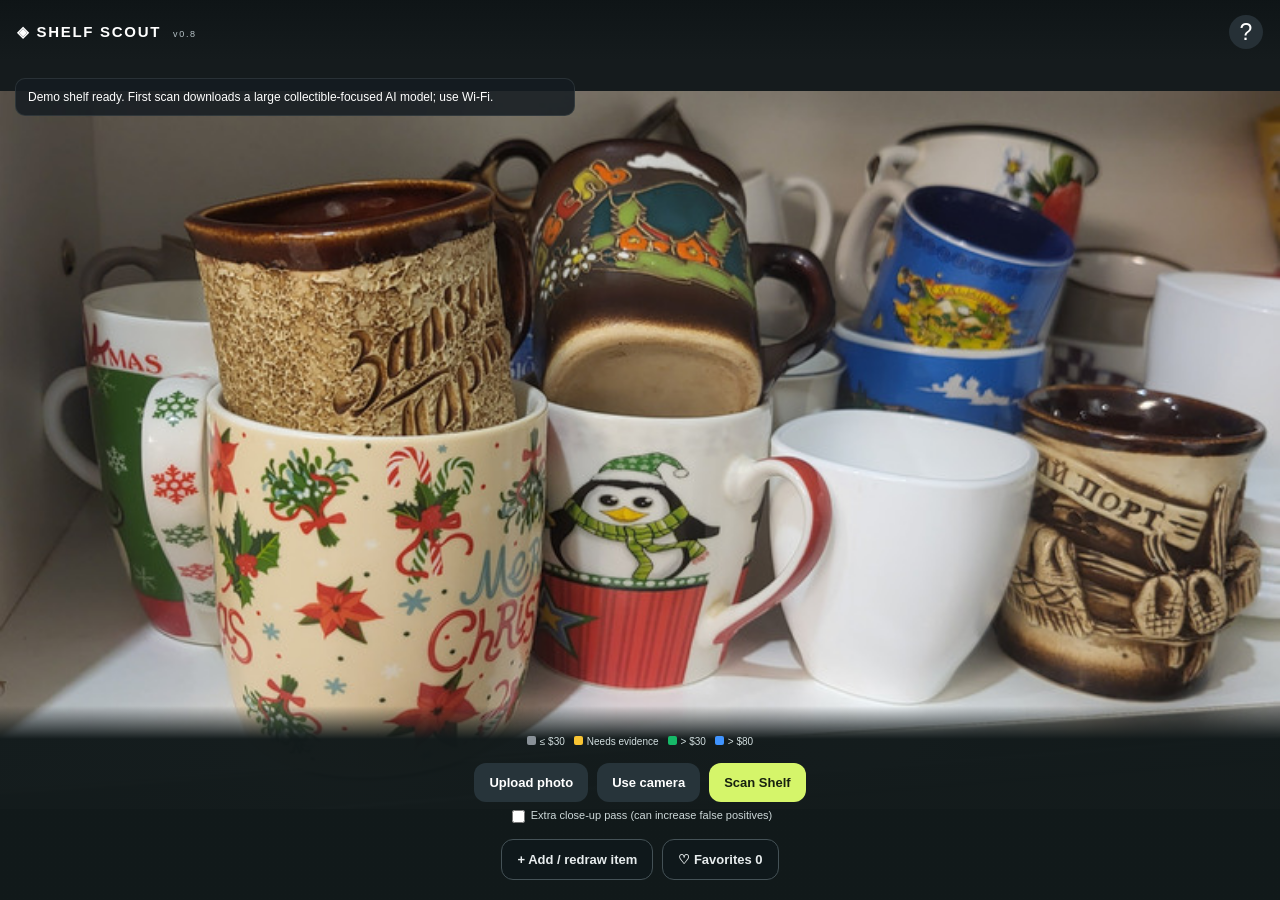
==== index.html @ 5123e1d5 "Add files via upload What I've changed I rebuilt this version from v0.6, our last reliably improved" ====
<!doctype html><html lang="en"><head><meta charset="UTF-8"><meta name="viewport" content="width=device-width,initial-scale=1,viewport-fit=cover"><meta name="theme-color" content="#101519"><title>Shelf Scout • Prototype</title><link rel="stylesheet" href="styles.css?v=08"></head><body><main id="app"><section class="viewer" id="viewer"><video id="camera" playsinline autoplay muted hidden></video><img id="shelfImage" alt="Shelf being scanned" src="demo-shelf.png"><div id="boxes" aria-label="Detected items"></div><div class="topbar"><div class="brand">◈ SHELF SCOUT <span>v0.8</span></div><button id="help" class="icon-btn" title="About">?</button></div><div class="status" id="status">Demo shelf ready. First scan downloads a large collectible-focused AI model; use Wi-Fi.</div><div class="bottom"><div class="legend"><span><i class="dot gray"></i>≤ $30</span><span><i class="dot yellow"></i>Needs evidence</span><span><i class="dot green"></i>&gt; $30</span><span><i class="dot blue"></i>&gt; $80</span></div><div class="controls"><label class="secondary button" for="upload">Upload photo<input id="upload" type="file" accept="image/*" hidden></label><button id="cameraBtn" class="secondary">Use camera</button><button id="scanBtn" class="primary">Scan Shelf</button></div><div class="scan-setting"><label><input type="checkbox" id="detailScan"> Extra close-up pass (can increase false positives)</label></div><div class="controls"><button id="addBtn" class="ghost">+ Add / redraw item</button><button id="favoritesBtn" class="ghost">♡ Favorites <span id="favoriteCount">0</span></button></div></div></section><aside id="detail" class="detail" hidden><div class="detail-top"><strong>Item research</strong><button id="closeDetail" class="icon-btn" aria-label="Close">×</button></div><div id="detailContent"></div></aside><dialog id="about"><h2>Prototype limitations</h2><p>Detection uses OWL-ViT with conservative acceptance thresholds and overlapping-box filtering. It may miss genuine items and cannot reliably distinguish flat illustrations from physical objects. It will still miss or misidentify vintage objects; correct outlines manually.</p><p><strong>No resale-pricing source is connected yet.</strong> Yellow means no verified sold-price evidence. No green or blue valuations are invented.</p><p>Use the photo upload or camera, scan, tap an outline, and save items as favorites. “Add / redraw item” lets you draw a box over something the model missed.</p><button id="closeAbout" class="primary">Got it</button></dialog></main><script src="app.js?v=08"></script></body></html>
---- styles.css ----
:root{font-family:Inter,-apple-system,BlinkMacSystemFont,"Segoe UI",sans-serif;color:#fff;background:#101519}*{box-sizing:border-box}body{margin:0}button,.button{font:inherit;cursor:pointer}button{border:0;color:inherit}.viewer{height:100dvh;min-height:480px;position:relative;background:#151b1d;overflow:hidden}#shelfImage,#camera{position:absolute;inset:0;width:100%;height:100%;object-fit:contain}#boxes{position:absolute;inset:0;pointer-events:none}.item-box{position:absolute;background:rgba(245,188,28,.07);border:3px solid #f8c433;box-shadow:0 0 0 1px #17171780,inset 0 0 12px #f8c43312;border-radius:8px;pointer-events:auto;text-align:left;cursor:pointer;min-width:10px;min-height:10px}.item-box:focus{outline:3px solid white}.item-box span{position:absolute;top:-30px;left:-3px;background:#f8c433;color:#1a1a1a;padding:4px 7px;border-radius:5px 5px 5px 0;font-weight:750;font-size:11px;white-space:nowrap;max-width:160px;overflow:hidden;text-overflow:ellipsis}.topbar{position:absolute;left:0;right:0;top:0;padding:calc(env(safe-area-inset-top) + 15px) 17px 12px;display:flex;align-items:center;justify-content:space-between;background:linear-gradient(#0d1315cc,transparent)}.brand{font-size:15px;font-weight:850;letter-spacing:1.7px}.brand span{font-weight:500;font-size:9px;color:#b7c3c8;margin-left:6px}.icon-btn{background:#263036;border-radius:50%;width:34px;height:34px;font-size:23px;display:grid;place-items:center}.status{position:absolute;top:78px;left:15px;right:15px;max-width:560px;background:#151c22d9;border:1px solid #5b69684d;padding:9px 12px;border-radius:10px;font-size:12px;line-height:1.5}.bottom{position:absolute;bottom:0;left:0;right:0;background:linear-gradient(transparent,#11191afa 17%);padding:30px 12px calc(env(safe-area-inset-bottom) + 13px)}.legend{display:flex;justify-content:center;gap:9px;flex-wrap:wrap;font-size:10px;color:#d2dedf;margin-bottom:16px}.legend span{white-space:nowrap}.dot{width:9px;height:9px;display:inline-block;border-radius:2px;margin-right:4px}.gray{background:#899198}.yellow{background:#f8c433}.green{background:#16b968}.blue{background:#4094ff}.controls{display:flex;gap:9px;justify-content:center;margin-top:8px}.controls button,.button{border-radius:12px;padding:12px 15px;font-weight:750;font-size:13px;text-align:center}.primary{background:#d5f56a;color:#17210f;border-radius:12px;padding:12px 17px;font-weight:800}.secondary{background:#27343a;color:white}.ghost{background:#10191bdc;color:#e7eced;border:1px solid #445156}.detail{position:fixed;z-index:20;bottom:0;left:0;right:0;max-height:86dvh;overflow:auto;color:#eaf1f2;background:#1c252a;border-radius:23px 23px 0 0;padding:22px 20px calc(20px + env(safe-area-inset-bottom));box-shadow:0 -8px 50px #0009}.detail-top{display:flex;justify-content:space-between;align-items:center}.detail h2{font-size:21px;margin:16px 0 8px}.detail p,.detail li{font-size:13px;line-height:1.55;color:#cad5d6}.detail input{background:#131a1d;color:white;border:1px solid #627071;padding:10px;border-radius:9px;width:100%}.detail label{font-size:12px;display:block;margin-top:15px;margin-bottom:5px}.detail .actions{display:flex;gap:10px;margin-top:20px;flex-wrap:wrap}.pill{display:inline-block;border-radius:30px;background:#6b571a;color:#fce09b;font-size:11px;padding:6px 9px}dialog{border:1px solid #526168;background:#202a30;color:white;border-radius:20px;max-width:440px;width:90%;padding:24px}dialog::backdrop{background:#000b}dialog p{line-height:1.6;font-size:14px;color:#d6e0e1}@media(min-width:800px){.detail{left:auto;right:15px;bottom:15px;width:385px;max-height:90vh;border-radius:20px}.bottom{padding-bottom:20px}.controls{max-width:550px;margin-left:auto;margin-right:auto}}.draw-mode{cursor:crosshair;touch-action:none}.drawing{border:2px dashed white;background:#ffffff21;position:absolute;pointer-events:none}

.scan-setting{text-align:center;font-size:11px;color:#cdd8d9;padding:5px 0}.scan-setting input{accent-color:#d5f56a;vertical-align:middle}.item-box{touch-action:manipulation}#boxes.draw-mode .item-box{pointer-events:none}

/* v0.3: keep all overlay outlines inside the visible photo, not the page */
.image-box-layer .item-box{pointer-events:auto}
#boxes.draw-mode .image-box-layer .item-box{pointer-events:none}

/* v0.5 individual-object research card */
.item-crop{display:block;max-height:185px;max-width:100%;width:auto;margin:12px auto;border:1px solid #53636a;border-radius:12px;object-fit:contain;background:#0f161a}
.identity-result{border:1px solid #53636a;background:#172126;padding:11px;border-radius:10px;font-size:13px;line-height:1.6;color:#e4ebed;margin-top:10px}
.identity-result p{margin:0 0 8px}.identity-result small{color:#adbdc2}

/* v0.6 compact numeric markers and selection */
#boxes{z-index:1}
.image-box-layer .item-box{border-width:2px;background:rgba(248,196,51,.045);transition:opacity .12s,border-color .12s,background .12s}
.image-box-layer .item-box.is-selected{border-width:4px;border-color:#ffe177;background:rgba(255,225,119,.13);z-index:5;box-shadow:0 0 0 2px #101519,0 0 14px #ffe177a6}
.image-box-layer .item-box.is-dimmed{opacity:.30}
.marker-layer{position:absolute;inset:0;pointer-events:none}
.item-marker{position:absolute;pointer-events:auto;min-width:25px;height:25px;padding:0 5px;display:grid;place-items:center;background:#f8c433;color:#141819;font-size:12px;font-weight:850;border-radius:7px;line-height:1;box-shadow:0 2px 8px #000b;z-index:3;touch-action:manipulation}
.item-marker.is-selected{background:#ffe177;outline:2px solid #fff;z-index:9;transform:scale(1.1)}
.item-marker.is-dimmed{opacity:.42}
.item-marker:focus-visible{outline:3px solid #fff}
#boxes.draw-mode .marker-layer{pointer-events:none}
#boxes.draw-mode .marker-layer .item-marker{pointer-events:none}
/* Keep info and controls visually above number markers in the letterbox. */
.topbar,.status,.bottom{z-index:3}
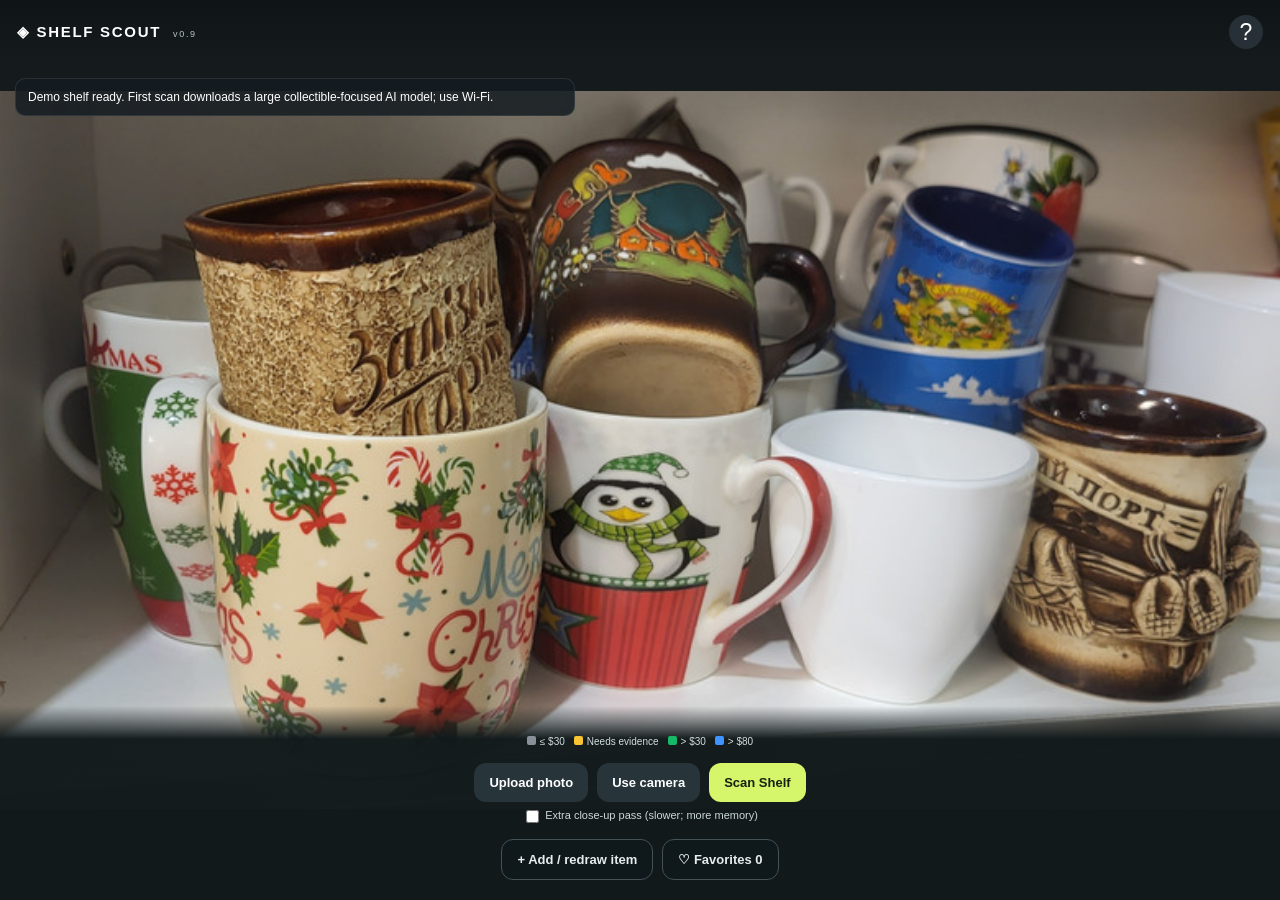
==== commit 79091bf9: "Add files via upload What's changed - Second AI validation pass: The existing OWL-ViT model examine" ====
--- a/index.html
+++ b/index.html
@@ -1 +1 @@
-<!doctype html><html lang="en"><head><meta charset="UTF-8"><meta name="viewport" content="width=device-width,initial-scale=1,viewport-fit=cover"><meta name="theme-color" content="#101519"><title>Shelf Scout • Prototype</title><link rel="stylesheet" href="styles.css?v=08"></head><body><main id="app"><section class="viewer" id="viewer"><video id="camera" playsinline autoplay muted hidden></video><img id="shelfImage" alt="Shelf being scanned" src="demo-shelf.png"><div id="boxes" aria-label="Detected items"></div><div class="topbar"><div class="brand">◈ SHELF SCOUT <span>v0.8</span></div><button id="help" class="icon-btn" title="About">?</button></div><div class="status" id="status">Demo shelf ready. First scan downloads a large collectible-focused AI model; use Wi-Fi.</div><div class="bottom"><div class="legend"><span><i class="dot gray"></i>≤ $30</span><span><i class="dot yellow"></i>Needs evidence</span><span><i class="dot green"></i>&gt; $30</span><span><i class="dot blue"></i>&gt; $80</span></div><div class="controls"><label class="secondary button" for="upload">Upload photo<input id="upload" type="file" accept="image/*" hidden></label><button id="cameraBtn" class="secondary">Use camera</button><button id="scanBtn" class="primary">Scan Shelf</button></div><div class="scan-setting"><label><input type="checkbox" id="detailScan"> Extra close-up pass (can increase false positives)</label></div><div class="controls"><button id="addBtn" class="ghost">+ Add / redraw item</button><button id="favoritesBtn" class="ghost">♡ Favorites <span id="favoriteCount">0</span></button></div></div></section><aside id="detail" class="detail" hidden><div class="detail-top"><strong>Item research</strong><button id="closeDetail" class="icon-btn" aria-label="Close">×</button></div><div id="detailContent"></div></aside><dialog id="about"><h2>Prototype limitations</h2><p>Detection uses OWL-ViT with conservative acceptance thresholds and overlapping-box filtering. It may miss genuine items and cannot reliably distinguish flat illustrations from physical objects. It will still miss or misidentify vintage objects; correct outlines manually.</p><p><strong>No resale-pricing source is connected yet.</strong> Yellow means no verified sold-price evidence. No green or blue valuations are invented.</p><p>Use the photo upload or camera, scan, tap an outline, and save items as favorites. “Add / redraw item” lets you draw a box over something the model missed.</p><button id="closeAbout" class="primary">Got it</button></dialog></main><script src="app.js?v=08"></script></body></html>
+<!doctype html><html lang="en"><head><meta charset="UTF-8"><meta name="viewport" content="width=device-width,initial-scale=1,viewport-fit=cover"><meta name="theme-color" content="#101519"><title>Shelf Scout • Prototype</title><link rel="stylesheet" href="styles.css?v=09"></head><body><main id="app"><section class="viewer" id="viewer"><video id="camera" playsinline autoplay muted hidden></video><img id="shelfImage" alt="Shelf being scanned" src="demo-shelf.png"><div id="boxes" aria-label="Detected items"></div><div class="topbar"><div class="brand">◈ SHELF SCOUT <span>v0.9</span></div><button id="help" class="icon-btn" title="About">?</button></div><div class="status" id="status">Demo shelf ready. First scan downloads a large collectible-focused AI model; use Wi-Fi.</div><div class="bottom"><div class="legend"><span><i class="dot gray"></i>≤ $30</span><span><i class="dot yellow"></i>Needs evidence</span><span><i class="dot green"></i>&gt; $30</span><span><i class="dot blue"></i>&gt; $80</span></div><div class="controls"><label class="secondary button" for="upload">Upload photo<input id="upload" type="file" accept="image/*" hidden></label><button id="cameraBtn" class="secondary">Use camera</button><button id="scanBtn" class="primary">Scan Shelf</button></div><div class="scan-setting"><label><input type="checkbox" id="detailScan"> Extra close-up pass (slower; more memory)</label></div><div class="controls"><button id="addBtn" class="ghost">+ Add / redraw item</button><button id="favoritesBtn" class="ghost">♡ Favorites <span id="favoriteCount">0</span></button></div></div></section><aside id="detail" class="detail" hidden><div class="detail-top"><strong>Item research</strong><button id="closeDetail" class="icon-btn" aria-label="Close">×</button></div><div id="detailContent"></div></aside><dialog id="about"><h2>Prototype limitations</h2><p>Detection and local validation use OWL-ViT in your browser. This second pass looks at only the cropped candidate pixels. It may reject valid items or fail to reject decorations and background. Validation processes up to 12 candidates per scan to protect phone performance.</p><p><strong>No resale-pricing source is connected yet.</strong> Yellow means no verified sold-price evidence. No green or blue valuations are invented.</p><p>Use the photo upload or camera, scan, tap an outline, and save items as favorites. “Add / redraw item” lets you draw a box over something the model missed.</p><button id="closeAbout" class="primary">Got it</button></dialog></main><script src="app.js?v=09"></script></body></html>
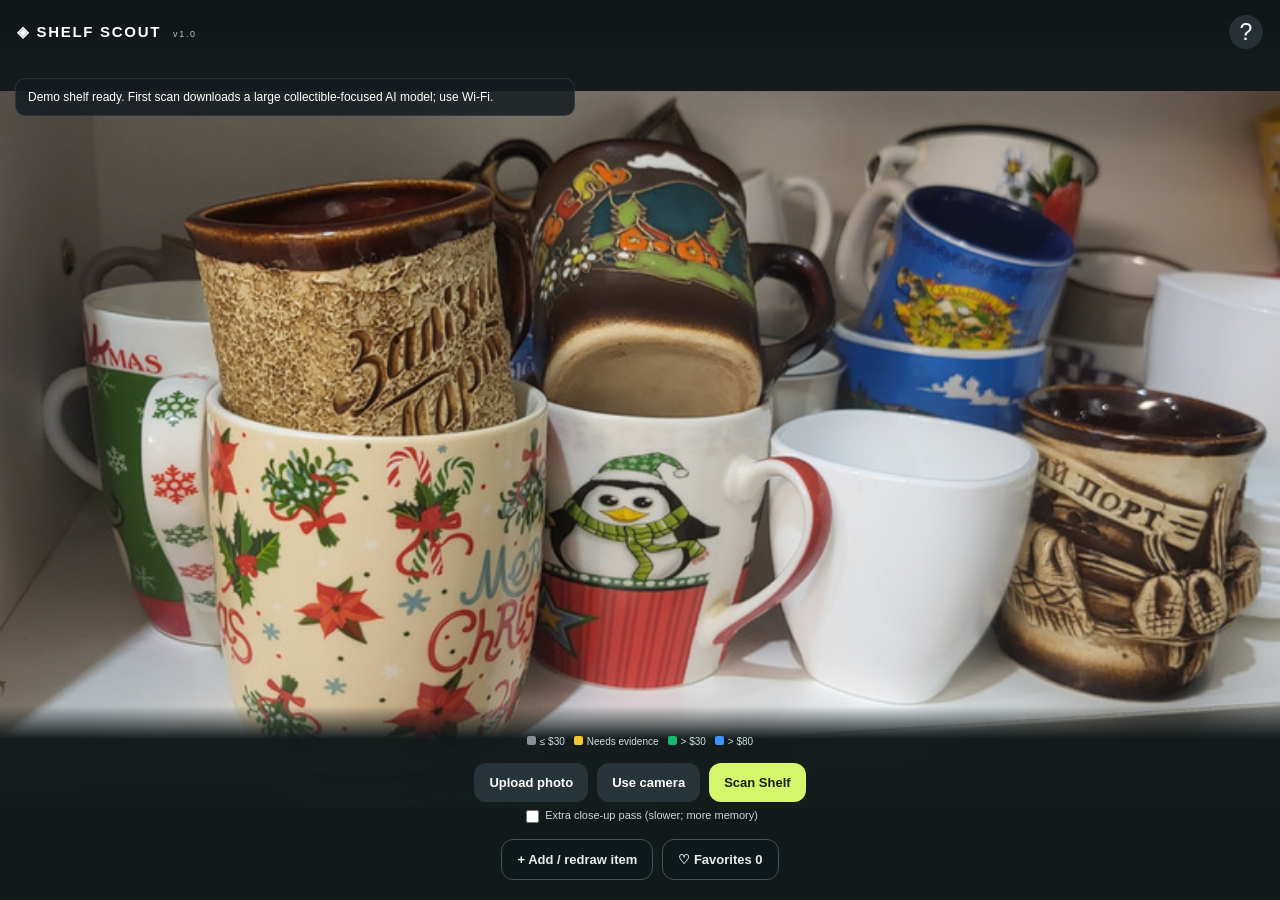
==== commit 211aed4f: "Add files via upload" ====
--- a/index.html
+++ b/index.html
@@ -1 +1 @@
-<!doctype html><html lang="en"><head><meta charset="UTF-8"><meta name="viewport" content="width=device-width,initial-scale=1,viewport-fit=cover"><meta name="theme-color" content="#101519"><title>Shelf Scout • Prototype</title><link rel="stylesheet" href="styles.css?v=09"></head><body><main id="app"><section class="viewer" id="viewer"><video id="camera" playsinline autoplay muted hidden></video><img id="shelfImage" alt="Shelf being scanned" src="demo-shelf.png"><div id="boxes" aria-label="Detected items"></div><div class="topbar"><div class="brand">◈ SHELF SCOUT <span>v0.9</span></div><button id="help" class="icon-btn" title="About">?</button></div><div class="status" id="status">Demo shelf ready. First scan downloads a large collectible-focused AI model; use Wi-Fi.</div><div class="bottom"><div class="legend"><span><i class="dot gray"></i>≤ $30</span><span><i class="dot yellow"></i>Needs evidence</span><span><i class="dot green"></i>&gt; $30</span><span><i class="dot blue"></i>&gt; $80</span></div><div class="controls"><label class="secondary button" for="upload">Upload photo<input id="upload" type="file" accept="image/*" hidden></label><button id="cameraBtn" class="secondary">Use camera</button><button id="scanBtn" class="primary">Scan Shelf</button></div><div class="scan-setting"><label><input type="checkbox" id="detailScan"> Extra close-up pass (slower; more memory)</label></div><div class="controls"><button id="addBtn" class="ghost">+ Add / redraw item</button><button id="favoritesBtn" class="ghost">♡ Favorites <span id="favoriteCount">0</span></button></div></div></section><aside id="detail" class="detail" hidden><div class="detail-top"><strong>Item research</strong><button id="closeDetail" class="icon-btn" aria-label="Close">×</button></div><div id="detailContent"></div></aside><dialog id="about"><h2>Prototype limitations</h2><p>Detection and local validation use OWL-ViT in your browser. This second pass looks at only the cropped candidate pixels. It may reject valid items or fail to reject decorations and background. Validation processes up to 12 candidates per scan to protect phone performance.</p><p><strong>No resale-pricing source is connected yet.</strong> Yellow means no verified sold-price evidence. No green or blue valuations are invented.</p><p>Use the photo upload or camera, scan, tap an outline, and save items as favorites. “Add / redraw item” lets you draw a box over something the model missed.</p><button id="closeAbout" class="primary">Got it</button></dialog></main><script src="app.js?v=09"></script></body></html>
+<!doctype html><html lang="en"><head><meta charset="UTF-8"><meta name="viewport" content="width=device-width,initial-scale=1,viewport-fit=cover"><meta name="theme-color" content="#101519"><title>Shelf Scout • Prototype</title><link rel="stylesheet" href="styles.css?v=100"></head><body><main id="app"><section class="viewer" id="viewer"><video id="camera" playsinline autoplay muted hidden></video><img id="shelfImage" alt="Shelf being scanned" src="demo-shelf.png"><div id="boxes" aria-label="Detected items"></div><div class="topbar"><div class="brand">◈ SHELF SCOUT <span>v1.0</span></div><button id="help" class="icon-btn" title="About">?</button></div><div class="status" id="status">Demo shelf ready. First scan downloads a large collectible-focused AI model; use Wi-Fi.</div><div class="bottom"><div class="legend"><span><i class="dot gray"></i>≤ $30</span><span><i class="dot yellow"></i>Needs evidence</span><span><i class="dot green"></i>&gt; $30</span><span><i class="dot blue"></i>&gt; $80</span></div><div class="controls"><label class="secondary button" for="upload">Upload photo<input id="upload" type="file" accept="image/*" hidden></label><button id="cameraBtn" class="secondary">Use camera</button><button id="scanBtn" class="primary">Scan Shelf</button></div><div class="scan-setting"><label><input type="checkbox" id="detailScan"> Extra close-up pass (slower; more memory)</label></div><div class="controls"><button id="addBtn" class="ghost">+ Add / redraw item</button><button id="favoritesBtn" class="ghost">♡ Favorites <span id="favoriteCount">0</span></button></div></div></section><aside id="detail" class="detail" hidden><div class="detail-top"><strong>Item research</strong><button id="closeDetail" class="icon-btn" aria-label="Close">×</button></div><div id="detailContent"></div></aside><dialog id="about"><h2>Prototype limitations</h2><p>Detection and local validation use OWL-ViT in your browser. This second pass looks at only the cropped candidate pixels. It may reject valid items or fail to reject decorations and background. Candidate outlines appear immediately as dashed yellow boxes. Local validation progressively changes confirmed objects to solid yellow boxes and hides rejected candidates. Up to 12 candidates are validated per scan.</p><p><strong>No resale-pricing source is connected yet.</strong> Yellow means no verified sold-price evidence. No green or blue valuations are invented.</p><p>Use the photo upload or camera, scan, tap an outline, and save items as favorites. “Add / redraw item” lets you draw a box over something the model missed.</p><button id="closeAbout" class="primary">Got it</button></dialog></main><script src="app.js?v=100"></script></body></html>
--- a/styles.css
+++ b/styles.css
@@ -25,3 +25,8 @@
 #boxes.draw-mode .marker-layer .item-marker{pointer-events:none}
 /* Keep info and controls visually above number markers in the letterbox. */
 .topbar,.status,.bottom{z-index:3}
+
+/* v1.0 progressive candidate validation: dashed until checked */
+.image-box-layer .item-box.is-pending{border-style:dashed;border-width:2px;background:rgba(248,196,51,.025);box-shadow:none}
+.item-marker.is-pending{background:#3a3421;color:#ffe094;border:2px dashed #f8c433}
+.image-box-layer .item-box.is-pending.is-selected{border-style:dashed;border-color:#ffe177}
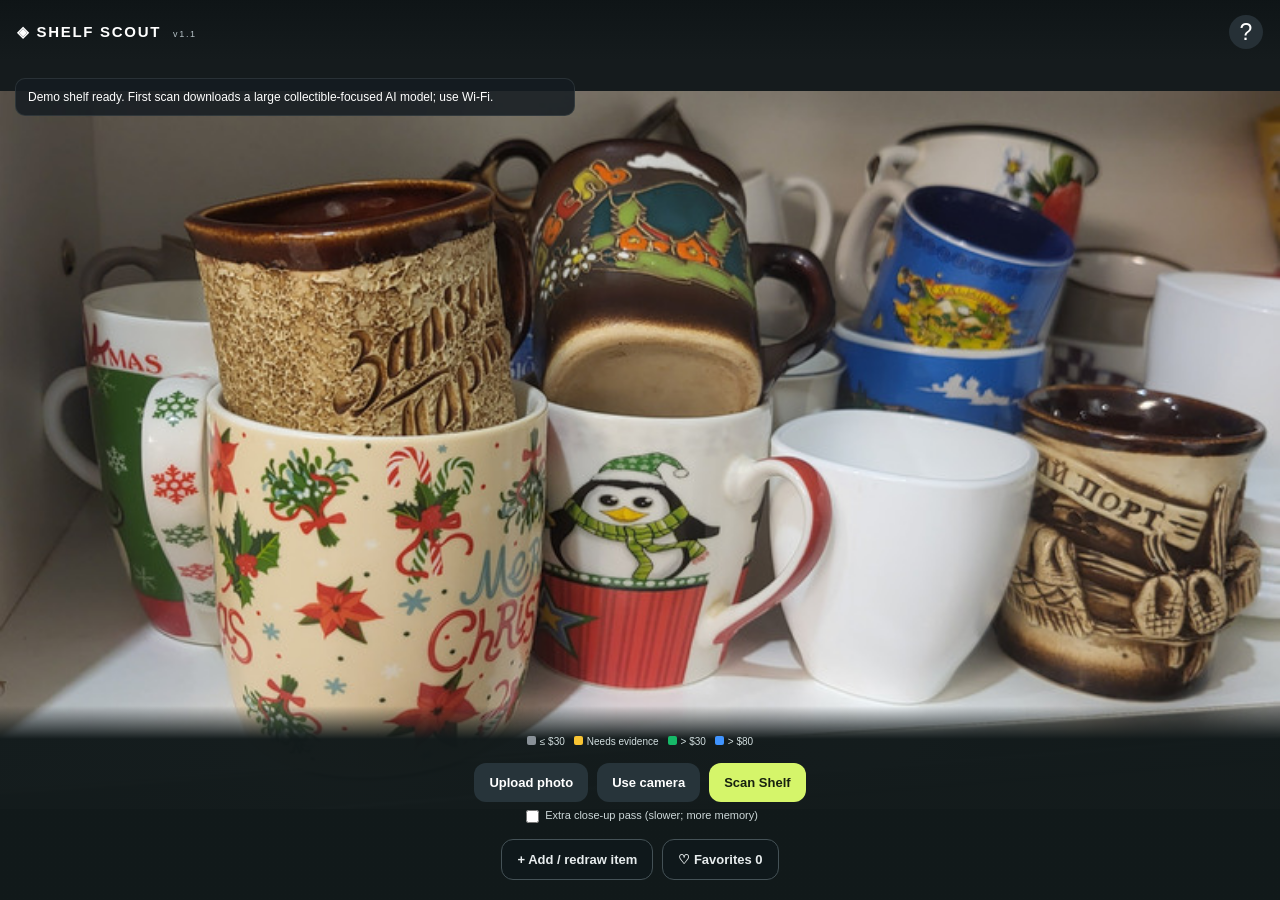
==== commit 94886c53: "Add files via upload What's new - Automatic identification: Once a dotted outline becomes solid, th" ====
--- a/index.html
+++ b/index.html
@@ -1 +1 @@
-<!doctype html><html lang="en"><head><meta charset="UTF-8"><meta name="viewport" content="width=device-width,initial-scale=1,viewport-fit=cover"><meta name="theme-color" content="#101519"><title>Shelf Scout • Prototype</title><link rel="stylesheet" href="styles.css?v=100"></head><body><main id="app"><section class="viewer" id="viewer"><video id="camera" playsinline autoplay muted hidden></video><img id="shelfImage" alt="Shelf being scanned" src="demo-shelf.png"><div id="boxes" aria-label="Detected items"></div><div class="topbar"><div class="brand">◈ SHELF SCOUT <span>v1.0</span></div><button id="help" class="icon-btn" title="About">?</button></div><div class="status" id="status">Demo shelf ready. First scan downloads a large collectible-focused AI model; use Wi-Fi.</div><div class="bottom"><div class="legend"><span><i class="dot gray"></i>≤ $30</span><span><i class="dot yellow"></i>Needs evidence</span><span><i class="dot green"></i>&gt; $30</span><span><i class="dot blue"></i>&gt; $80</span></div><div class="controls"><label class="secondary button" for="upload">Upload photo<input id="upload" type="file" accept="image/*" hidden></label><button id="cameraBtn" class="secondary">Use camera</button><button id="scanBtn" class="primary">Scan Shelf</button></div><div class="scan-setting"><label><input type="checkbox" id="detailScan"> Extra close-up pass (slower; more memory)</label></div><div class="controls"><button id="addBtn" class="ghost">+ Add / redraw item</button><button id="favoritesBtn" class="ghost">♡ Favorites <span id="favoriteCount">0</span></button></div></div></section><aside id="detail" class="detail" hidden><div class="detail-top"><strong>Item research</strong><button id="closeDetail" class="icon-btn" aria-label="Close">×</button></div><div id="detailContent"></div></aside><dialog id="about"><h2>Prototype limitations</h2><p>Detection and local validation use OWL-ViT in your browser. This second pass looks at only the cropped candidate pixels. It may reject valid items or fail to reject decorations and background. Candidate outlines appear immediately as dashed yellow boxes. Local validation progressively changes confirmed objects to solid yellow boxes and hides rejected candidates. Up to 12 candidates are validated per scan.</p><p><strong>No resale-pricing source is connected yet.</strong> Yellow means no verified sold-price evidence. No green or blue valuations are invented.</p><p>Use the photo upload or camera, scan, tap an outline, and save items as favorites. “Add / redraw item” lets you draw a box over something the model missed.</p><button id="closeAbout" class="primary">Got it</button></dialog></main><script src="app.js?v=100"></script></body></html>
+<!doctype html><html lang="en"><head><meta charset="UTF-8"><meta name="viewport" content="width=device-width,initial-scale=1,viewport-fit=cover"><meta name="theme-color" content="#101519"><title>Shelf Scout • Prototype</title><link rel="stylesheet" href="styles.css?v=110"></head><body><main id="app"><section class="viewer" id="viewer"><video id="camera" playsinline autoplay muted hidden></video><img id="shelfImage" alt="Shelf being scanned" src="demo-shelf.png"><div id="boxes" aria-label="Detected items"></div><div class="topbar"><div class="brand">◈ SHELF SCOUT <span>v1.1</span></div><button id="help" class="icon-btn" title="About">?</button></div><div class="status" id="status">Demo shelf ready. First scan downloads a large collectible-focused AI model; use Wi-Fi.</div><div class="bottom"><div class="legend"><span><i class="dot gray"></i>≤ $30</span><span><i class="dot yellow"></i>Needs evidence</span><span><i class="dot green"></i>&gt; $30</span><span><i class="dot blue"></i>&gt; $80</span></div><div class="controls"><label class="secondary button" for="upload">Upload photo<input id="upload" type="file" accept="image/*" hidden></label><button id="cameraBtn" class="secondary">Use camera</button><button id="scanBtn" class="primary">Scan Shelf</button></div><div class="scan-setting"><label><input type="checkbox" id="detailScan"> Extra close-up pass (slower; more memory)</label></div><div class="controls"><button id="addBtn" class="ghost">+ Add / redraw item</button><button id="favoritesBtn" class="ghost">♡ Favorites <span id="favoriteCount">0</span></button></div></div></section><aside id="detail" class="detail" hidden><div class="detail-top"><strong>Item research</strong><button id="closeDetail" class="icon-btn" aria-label="Close">×</button></div><div id="detailContent"></div></aside><dialog id="about"><h2>Prototype limitations</h2><p>Detection and local validation use OWL-ViT in your browser. This second pass looks at only the cropped candidate pixels. It may reject valid items or fail to reject decorations and background. Candidate outlines appear immediately as dashed yellow boxes. Local validation progressively changes confirmed objects to solid yellow boxes and hides rejected candidates. Up to 12 candidates are validated per scan. After validation, up to six items are automatically categorized locally in priority order. Category matches do not establish makers, patterns, ages, authenticity, or prices.</p><p><strong>No resale-pricing source is connected yet.</strong> Yellow means no verified sold-price evidence. No green or blue valuations are invented.</p><p>Use the photo upload or camera, scan, tap an outline, and save items as favorites. “Add / redraw item” lets you draw a box over something the model missed.</p><button id="closeAbout" class="primary">Got it</button></dialog></main><script src="app.js?v=110"></script></body></html>
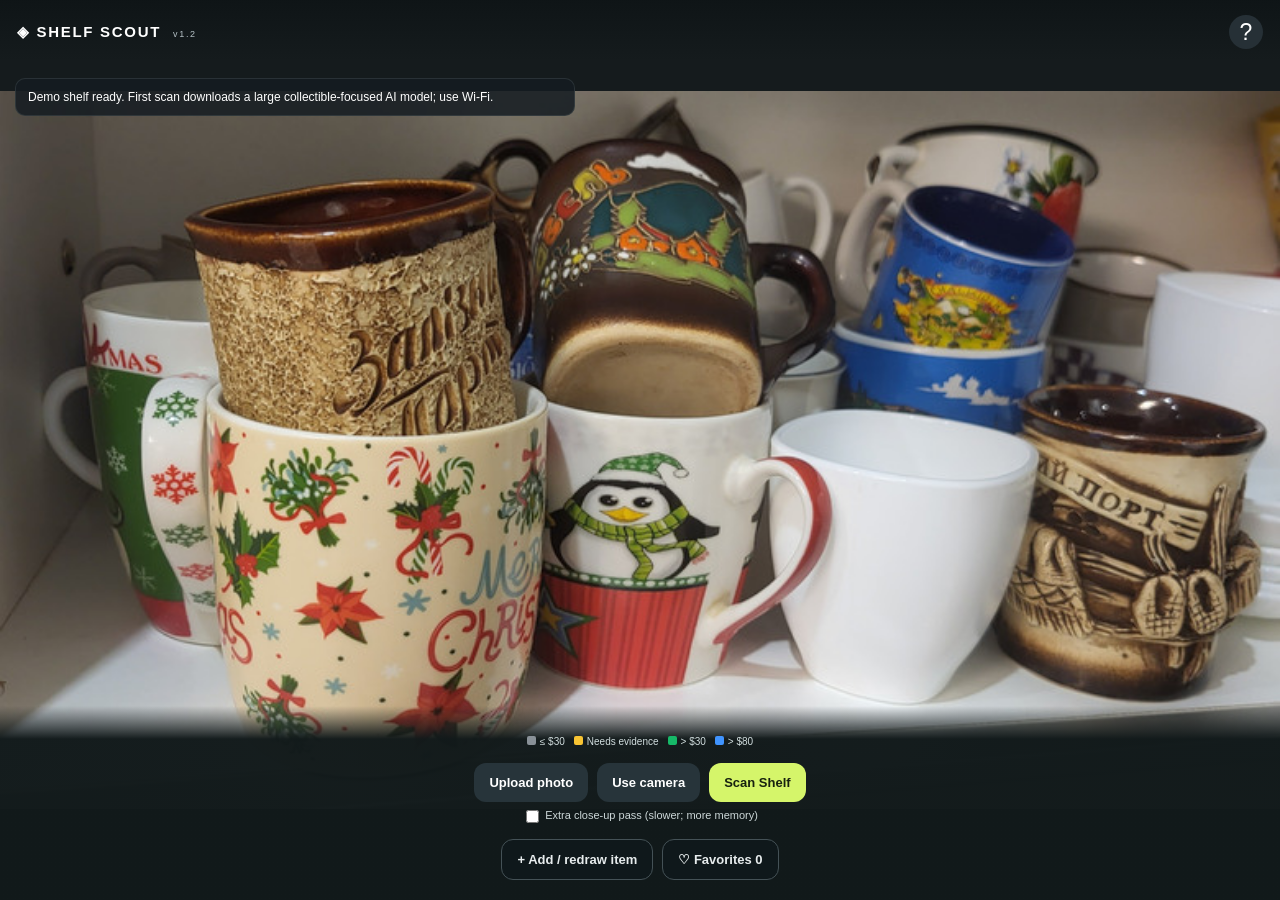
==== commit c985c1bb: "Add files via upload Top 3 categories: Research cards show up to three plausible identifications rat" ====
--- a/index.html
+++ b/index.html
@@ -1 +1 @@
-<!doctype html><html lang="en"><head><meta charset="UTF-8"><meta name="viewport" content="width=device-width,initial-scale=1,viewport-fit=cover"><meta name="theme-color" content="#101519"><title>Shelf Scout • Prototype</title><link rel="stylesheet" href="styles.css?v=110"></head><body><main id="app"><section class="viewer" id="viewer"><video id="camera" playsinline autoplay muted hidden></video><img id="shelfImage" alt="Shelf being scanned" src="demo-shelf.png"><div id="boxes" aria-label="Detected items"></div><div class="topbar"><div class="brand">◈ SHELF SCOUT <span>v1.1</span></div><button id="help" class="icon-btn" title="About">?</button></div><div class="status" id="status">Demo shelf ready. First scan downloads a large collectible-focused AI model; use Wi-Fi.</div><div class="bottom"><div class="legend"><span><i class="dot gray"></i>≤ $30</span><span><i class="dot yellow"></i>Needs evidence</span><span><i class="dot green"></i>&gt; $30</span><span><i class="dot blue"></i>&gt; $80</span></div><div class="controls"><label class="secondary button" for="upload">Upload photo<input id="upload" type="file" accept="image/*" hidden></label><button id="cameraBtn" class="secondary">Use camera</button><button id="scanBtn" class="primary">Scan Shelf</button></div><div class="scan-setting"><label><input type="checkbox" id="detailScan"> Extra close-up pass (slower; more memory)</label></div><div class="controls"><button id="addBtn" class="ghost">+ Add / redraw item</button><button id="favoritesBtn" class="ghost">♡ Favorites <span id="favoriteCount">0</span></button></div></div></section><aside id="detail" class="detail" hidden><div class="detail-top"><strong>Item research</strong><button id="closeDetail" class="icon-btn" aria-label="Close">×</button></div><div id="detailContent"></div></aside><dialog id="about"><h2>Prototype limitations</h2><p>Detection and local validation use OWL-ViT in your browser. This second pass looks at only the cropped candidate pixels. It may reject valid items or fail to reject decorations and background. Candidate outlines appear immediately as dashed yellow boxes. Local validation progressively changes confirmed objects to solid yellow boxes and hides rejected candidates. Up to 12 candidates are validated per scan. After validation, up to six items are automatically categorized locally in priority order. Category matches do not establish makers, patterns, ages, authenticity, or prices.</p><p><strong>No resale-pricing source is connected yet.</strong> Yellow means no verified sold-price evidence. No green or blue valuations are invented.</p><p>Use the photo upload or camera, scan, tap an outline, and save items as favorites. “Add / redraw item” lets you draw a box over something the model missed.</p><button id="closeAbout" class="primary">Got it</button></dialog></main><script src="app.js?v=110"></script></body></html>
+<!doctype html><html lang="en"><head><meta charset="UTF-8"><meta name="viewport" content="width=device-width,initial-scale=1,viewport-fit=cover"><meta name="theme-color" content="#101519"><title>Shelf Scout • Prototype</title><link rel="stylesheet" href="styles.css?v=120"></head><body><main id="app"><section class="viewer" id="viewer"><video id="camera" playsinline autoplay muted hidden></video><img id="shelfImage" alt="Shelf being scanned" src="demo-shelf.png"><div id="boxes" aria-label="Detected items"></div><div class="topbar"><div class="brand">◈ SHELF SCOUT <span>v1.2</span></div><button id="help" class="icon-btn" title="About">?</button></div><div class="status" id="status">Demo shelf ready. First scan downloads a large collectible-focused AI model; use Wi-Fi.</div><div class="bottom"><div class="legend"><span><i class="dot gray"></i>≤ $30</span><span><i class="dot yellow"></i>Needs evidence</span><span><i class="dot green"></i>&gt; $30</span><span><i class="dot blue"></i>&gt; $80</span></div><div class="controls"><label class="secondary button" for="upload">Upload photo<input id="upload" type="file" accept="image/*" hidden></label><button id="cameraBtn" class="secondary">Use camera</button><button id="scanBtn" class="primary">Scan Shelf</button></div><div class="scan-setting"><label><input type="checkbox" id="detailScan"> Extra close-up pass (slower; more memory)</label></div><div class="controls"><button id="addBtn" class="ghost">+ Add / redraw item</button><button id="favoritesBtn" class="ghost">♡ Favorites <span id="favoriteCount">0</span></button></div></div></section><aside id="detail" class="detail" hidden><div class="detail-top"><strong>Item research</strong><button id="closeDetail" class="icon-btn" aria-label="Close">×</button></div><div id="detailContent"></div></aside><dialog id="about"><h2>Prototype limitations</h2><p>Detection and local validation use OWL-ViT in your browser. This second pass looks at only the cropped candidate pixels. It may reject valid items or fail to reject decorations and background. Candidate outlines appear immediately as dashed yellow boxes. Local validation progressively changes confirmed objects to solid yellow boxes and hides rejected candidates. Up to 12 candidates are validated per scan. After validation, up to six items are automatically categorized locally in priority order. When category identification is ambiguous, the research card shows up to three plausible visual matches and their relative scores, not confidence probabilities. Category matches do not establish makers, patterns, ages, authenticity, or prices.</p><p><strong>No resale-pricing source is connected yet.</strong> Yellow means no verified sold-price evidence. No green or blue valuations are invented.</p><p>Use the photo upload or camera, scan, tap an outline, and save items as favorites. “Add / redraw item” lets you draw a box over something the model missed.</p><button id="closeAbout" class="primary">Got it</button></dialog></main><script src="app.js?v=120"></script></body></html>
--- a/styles.css
+++ b/styles.css
@@ -30,3 +30,9 @@
 .image-box-layer .item-box.is-pending{border-style:dashed;border-width:2px;background:rgba(248,196,51,.025);box-shadow:none}
 .item-marker.is-pending{background:#3a3421;color:#ffe094;border:2px dashed #f8c433}
 .image-box-layer .item-box.is-pending.is-selected{border-style:dashed;border-color:#ffe177}
+
+/* v1.2 readable alternative categories and model-match scores */
+.identity-heading{font-size:12px;font-weight:750;color:#f2f5f5;margin:12px 0 6px}
+.category-matches{list-style:decimal;margin:0 0 10px;padding:0 0 0 24px}
+.category-matches li{display:flex;justify-content:space-between;align-items:baseline;gap:12px;padding:6px 0;border-bottom:1px solid #5261685c;color:#e7edee}
+.category-matches li span{min-width:0;flex:1}.category-matches li strong{white-space:nowrap;color:#f7d875;font-size:12px;font-weight:700}
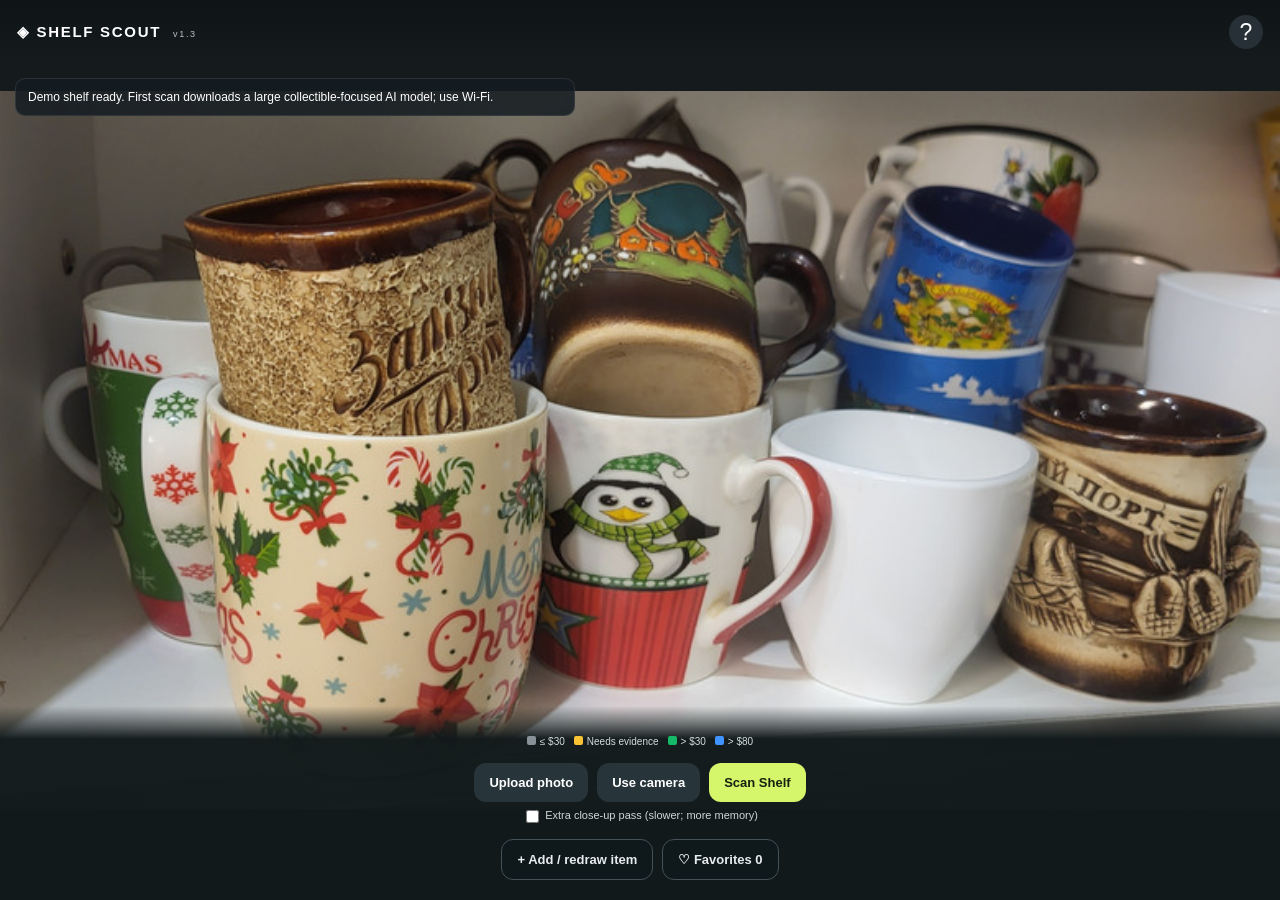
==== commit d721675b: "Add files via upload I preserved the working v1.2 scanning system and added visual-search features t" ====
--- a/index.html
+++ b/index.html
@@ -1 +1 @@
-<!doctype html><html lang="en"><head><meta charset="UTF-8"><meta name="viewport" content="width=device-width,initial-scale=1,viewport-fit=cover"><meta name="theme-color" content="#101519"><title>Shelf Scout • Prototype</title><link rel="stylesheet" href="styles.css?v=120"></head><body><main id="app"><section class="viewer" id="viewer"><video id="camera" playsinline autoplay muted hidden></video><img id="shelfImage" alt="Shelf being scanned" src="demo-shelf.png"><div id="boxes" aria-label="Detected items"></div><div class="topbar"><div class="brand">◈ SHELF SCOUT <span>v1.2</span></div><button id="help" class="icon-btn" title="About">?</button></div><div class="status" id="status">Demo shelf ready. First scan downloads a large collectible-focused AI model; use Wi-Fi.</div><div class="bottom"><div class="legend"><span><i class="dot gray"></i>≤ $30</span><span><i class="dot yellow"></i>Needs evidence</span><span><i class="dot green"></i>&gt; $30</span><span><i class="dot blue"></i>&gt; $80</span></div><div class="controls"><label class="secondary button" for="upload">Upload photo<input id="upload" type="file" accept="image/*" hidden></label><button id="cameraBtn" class="secondary">Use camera</button><button id="scanBtn" class="primary">Scan Shelf</button></div><div class="scan-setting"><label><input type="checkbox" id="detailScan"> Extra close-up pass (slower; more memory)</label></div><div class="controls"><button id="addBtn" class="ghost">+ Add / redraw item</button><button id="favoritesBtn" class="ghost">♡ Favorites <span id="favoriteCount">0</span></button></div></div></section><aside id="detail" class="detail" hidden><div class="detail-top"><strong>Item research</strong><button id="closeDetail" class="icon-btn" aria-label="Close">×</button></div><div id="detailContent"></div></aside><dialog id="about"><h2>Prototype limitations</h2><p>Detection and local validation use OWL-ViT in your browser. This second pass looks at only the cropped candidate pixels. It may reject valid items or fail to reject decorations and background. Candidate outlines appear immediately as dashed yellow boxes. Local validation progressively changes confirmed objects to solid yellow boxes and hides rejected candidates. Up to 12 candidates are validated per scan. After validation, up to six items are automatically categorized locally in priority order. When category identification is ambiguous, the research card shows up to three plausible visual matches and their relative scores, not confidence probabilities. Category matches do not establish makers, patterns, ages, authenticity, or prices.</p><p><strong>No resale-pricing source is connected yet.</strong> Yellow means no verified sold-price evidence. No green or blue valuations are invented.</p><p>Use the photo upload or camera, scan, tap an outline, and save items as favorites. “Add / redraw item” lets you draw a box over something the model missed.</p><button id="closeAbout" class="primary">Got it</button></dialog></main><script src="app.js?v=120"></script></body></html>
+<!doctype html><html lang="en"><head><meta charset="UTF-8"><meta name="viewport" content="width=device-width,initial-scale=1,viewport-fit=cover"><meta name="theme-color" content="#101519"><title>Shelf Scout • Prototype</title><link rel="stylesheet" href="styles.css?v=130"></head><body><main id="app"><section class="viewer" id="viewer"><video id="camera" playsinline autoplay muted hidden></video><img id="shelfImage" alt="Shelf being scanned" src="demo-shelf.png"><div id="boxes" aria-label="Detected items"></div><div class="topbar"><div class="brand">◈ SHELF SCOUT <span>v1.3</span></div><button id="help" class="icon-btn" title="About">?</button></div><div class="status" id="status">Demo shelf ready. First scan downloads a large collectible-focused AI model; use Wi-Fi.</div><div class="bottom"><div class="legend"><span><i class="dot gray"></i>≤ $30</span><span><i class="dot yellow"></i>Needs evidence</span><span><i class="dot green"></i>&gt; $30</span><span><i class="dot blue"></i>&gt; $80</span></div><div class="controls"><label class="secondary button" for="upload">Upload photo<input id="upload" type="file" accept="image/*" hidden></label><button id="cameraBtn" class="secondary">Use camera</button><button id="scanBtn" class="primary">Scan Shelf</button></div><div class="scan-setting"><label><input type="checkbox" id="detailScan"> Extra close-up pass (slower; more memory)</label></div><div class="controls"><button id="addBtn" class="ghost">+ Add / redraw item</button><button id="favoritesBtn" class="ghost">♡ Favorites <span id="favoriteCount">0</span></button></div></div></section><aside id="detail" class="detail" hidden><div class="detail-top"><strong>Item research</strong><button id="closeDetail" class="icon-btn" aria-label="Close">×</button></div><div id="detailContent"></div></aside><dialog id="about"><h2>Prototype limitations</h2><p>Detection and local validation use OWL-ViT in your browser. This second pass looks at only the cropped candidate pixels. It may reject valid items or fail to reject decorations and background. Candidate outlines appear immediately as dashed yellow boxes. Local validation progressively changes confirmed objects to solid yellow boxes and hides rejected candidates. Up to 12 candidates are validated per scan. After validation, up to six items are automatically categorized locally in priority order. When category identification is ambiguous, the research card shows up to three plausible visual matches and their relative scores, not confidence probabilities. Category matches do not establish makers, patterns, ages, authenticity, or prices. Visual matching opens Google Lens or image search externally with user-mediated image sharing or uploading. Shelf Scout does not receive Google Lens results automatically.</p><p><strong>No resale-pricing source is connected yet.</strong> Yellow means no verified sold-price evidence. No green or blue valuations are invented.</p><p>Use the photo upload or camera, scan, tap an outline, and save items as favorites. “Add / redraw item” lets you draw a box over something the model missed.</p><button id="closeAbout" class="primary">Got it</button></dialog></main><script src="app.js?v=130"></script></body></html>
--- a/styles.css
+++ b/styles.css
@@ -36,3 +36,10 @@
 .category-matches{list-style:decimal;margin:0 0 10px;padding:0 0 0 24px}
 .category-matches li{display:flex;justify-content:space-between;align-items:baseline;gap:12px;padding:6px 0;border-bottom:1px solid #5261685c;color:#e7edee}
 .category-matches li span{min-width:0;flex:1}.category-matches li strong{white-space:nowrap;color:#f7d875;font-size:12px;font-weight:700}
+
+/* v1.3 photo-first visual lookup workflow */
+.visual-search{margin:16px 0;padding:14px;border:1px solid #59676e;border-radius:12px;background:#1b282e}
+.visual-search h3{font-size:15px;margin:0 0 8px}.visual-search p{font-size:12px;line-height:1.5;color:#b5c5c9;margin:5px 0 12px}
+.visual-actions{display:grid;grid-template-columns:1fr 1fr;gap:8px}
+.visual-actions button{font-size:12px;padding:11px 7px;min-height:44px}
+.visual-search .visual-help{color:#e6d4a0;margin-top:12px}
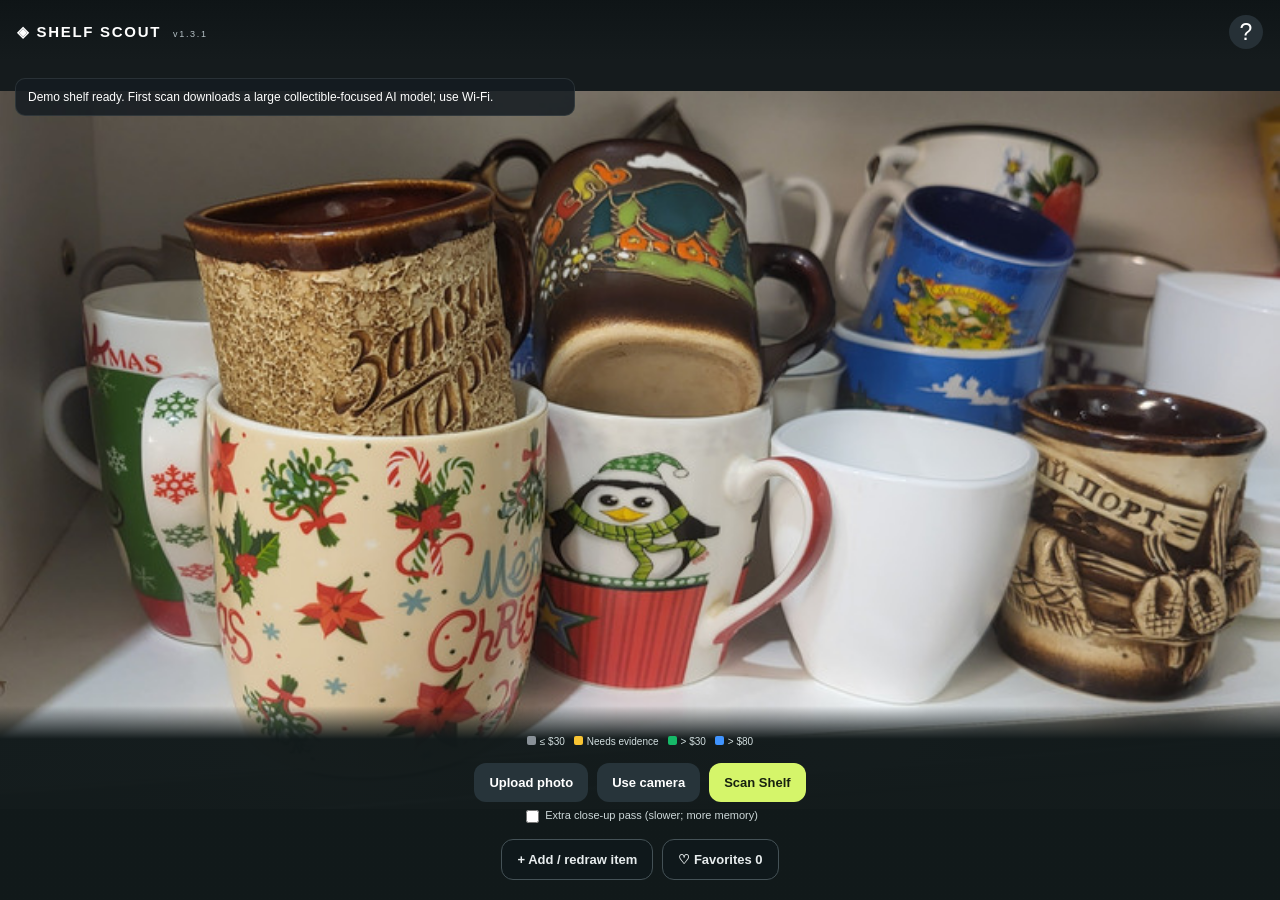
==== commit 260a5577: "Add files via upload" ====
--- a/index.html
+++ b/index.html
@@ -1 +1 @@
-<!doctype html><html lang="en"><head><meta charset="UTF-8"><meta name="viewport" content="width=device-width,initial-scale=1,viewport-fit=cover"><meta name="theme-color" content="#101519"><title>Shelf Scout • Prototype</title><link rel="stylesheet" href="styles.css?v=130"></head><body><main id="app"><section class="viewer" id="viewer"><video id="camera" playsinline autoplay muted hidden></video><img id="shelfImage" alt="Shelf being scanned" src="demo-shelf.png"><div id="boxes" aria-label="Detected items"></div><div class="topbar"><div class="brand">◈ SHELF SCOUT <span>v1.3</span></div><button id="help" class="icon-btn" title="About">?</button></div><div class="status" id="status">Demo shelf ready. First scan downloads a large collectible-focused AI model; use Wi-Fi.</div><div class="bottom"><div class="legend"><span><i class="dot gray"></i>≤ $30</span><span><i class="dot yellow"></i>Needs evidence</span><span><i class="dot green"></i>&gt; $30</span><span><i class="dot blue"></i>&gt; $80</span></div><div class="controls"><label class="secondary button" for="upload">Upload photo<input id="upload" type="file" accept="image/*" hidden></label><button id="cameraBtn" class="secondary">Use camera</button><button id="scanBtn" class="primary">Scan Shelf</button></div><div class="scan-setting"><label><input type="checkbox" id="detailScan"> Extra close-up pass (slower; more memory)</label></div><div class="controls"><button id="addBtn" class="ghost">+ Add / redraw item</button><button id="favoritesBtn" class="ghost">♡ Favorites <span id="favoriteCount">0</span></button></div></div></section><aside id="detail" class="detail" hidden><div class="detail-top"><strong>Item research</strong><button id="closeDetail" class="icon-btn" aria-label="Close">×</button></div><div id="detailContent"></div></aside><dialog id="about"><h2>Prototype limitations</h2><p>Detection and local validation use OWL-ViT in your browser. This second pass looks at only the cropped candidate pixels. It may reject valid items or fail to reject decorations and background. Candidate outlines appear immediately as dashed yellow boxes. Local validation progressively changes confirmed objects to solid yellow boxes and hides rejected candidates. Up to 12 candidates are validated per scan. After validation, up to six items are automatically categorized locally in priority order. When category identification is ambiguous, the research card shows up to three plausible visual matches and their relative scores, not confidence probabilities. Category matches do not establish makers, patterns, ages, authenticity, or prices. Visual matching opens Google Lens or image search externally with user-mediated image sharing or uploading. Shelf Scout does not receive Google Lens results automatically.</p><p><strong>No resale-pricing source is connected yet.</strong> Yellow means no verified sold-price evidence. No green or blue valuations are invented.</p><p>Use the photo upload or camera, scan, tap an outline, and save items as favorites. “Add / redraw item” lets you draw a box over something the model missed.</p><button id="closeAbout" class="primary">Got it</button></dialog></main><script src="app.js?v=130"></script></body></html>
+<!doctype html><html lang="en"><head><meta charset="UTF-8"><meta name="viewport" content="width=device-width,initial-scale=1,viewport-fit=cover"><meta name="theme-color" content="#101519"><title>Shelf Scout • Prototype</title><link rel="stylesheet" href="styles.css?v=131"></head><body><main id="app"><section class="viewer" id="viewer"><video id="camera" playsinline autoplay muted hidden></video><img id="shelfImage" alt="Shelf being scanned" src="demo-shelf.png"><div id="boxes" aria-label="Detected items"></div><div class="topbar"><div class="brand">◈ SHELF SCOUT <span>v1.3.1</span></div><button id="help" class="icon-btn" title="About">?</button></div><div class="status" id="status">Demo shelf ready. First scan downloads a large collectible-focused AI model; use Wi-Fi.</div><div class="bottom"><div class="legend"><span><i class="dot gray"></i>≤ $30</span><span><i class="dot yellow"></i>Needs evidence</span><span><i class="dot green"></i>&gt; $30</span><span><i class="dot blue"></i>&gt; $80</span></div><div class="controls"><label class="secondary button" for="upload">Upload photo<input id="upload" type="file" accept="image/*" hidden></label><button id="cameraBtn" class="secondary">Use camera</button><button id="scanBtn" class="primary">Scan Shelf</button></div><div class="scan-setting"><label><input type="checkbox" id="detailScan"> Extra close-up pass (slower; more memory)</label></div><div class="controls"><button id="addBtn" class="ghost">+ Add / redraw item</button><button id="favoritesBtn" class="ghost">♡ Favorites <span id="favoriteCount">0</span></button></div></div></section><aside id="detail" class="detail" hidden><div class="detail-top"><strong>Item research</strong><button id="closeDetail" class="icon-btn" aria-label="Close">×</button></div><div id="detailContent"></div></aside><dialog id="about"><h2>Prototype limitations</h2><p>Detection and local validation use OWL-ViT in your browser. This second pass looks at only the cropped candidate pixels. It may reject valid items or fail to reject decorations and background. Candidate outlines appear immediately as dashed yellow boxes. Local validation progressively changes confirmed objects to solid yellow boxes and hides rejected candidates. Up to 12 candidates are validated per scan. After validation, up to six items are automatically categorized locally in priority order. When category identification is ambiguous, the research card shows up to three plausible visual matches and their relative scores, not confidence probabilities. Category matches do not establish makers, patterns, ages, authenticity, or prices. Visual matching supports user-mediated Google Lens sharing and an optional embedded Google Programmable Search widget using a user-configured public search engine ID. Embedded results use text queries, not reverse-image matching, and may have site-limited coverage. Shelf Scout does not receive Google Lens results automatically.</p><p><strong>No resale-pricing source is connected yet.</strong> Yellow means no verified sold-price evidence. No green or blue valuations are invented.</p><p>Use the photo upload or camera, scan, tap an outline, and save items as favorites. “Add / redraw item” lets you draw a box over something the model missed.</p><button id="closeAbout" class="primary">Got it</button></dialog><section id="googleSearchPanel" class="google-panel" hidden role="dialog" aria-modal="true" aria-label="Google search for collectible"><div class="google-panel-head"><strong>Google collectible search</strong><button type="button" id="closeGoogleSearch" class="icon-btn" aria-label="Close Google search">×</button></div><p class="google-search-explain">Google-powered <strong>text-based</strong> image and web results from the sites configured in your search engine. These are not Google Lens reverse-image matches or verified completed sales.</p><label for="googleQuery">Search terms (editable)</label><textarea id="googleQuery" rows="2" spellcheck="false"></textarea><div class="google-search-actions"><button id="runGoogleSearch" class="primary" type="button">Search configured sites</button><button id="externalGoogleImages" class="secondary" type="button">Full Google Images ↗</button></div><details id="googleSetup"><summary>One-time free Google search setup</summary><p>Make a free Programmable Search Engine at <a href="https://programmablesearchengine.google.com/" target="_blank" rel="noopener">Google Programmable Search</a>. Include relevant collectible websites and enable image search in its settings. Copy its <strong>Search engine ID (cx)</strong> below. This ID is public configuration, not a secret API key.</p><label for="googleCx">Search engine ID (cx)</label><input id="googleCx" type="text" placeholder="Paste your search engine ID" autocomplete="off" spellcheck="false"><button id="saveGoogleCx" type="button" class="secondary">Save search engine ID</button></details><p id="googleMessage" role="status" aria-live="polite">Configure a free search engine to enable embedded results.</p><div id="googleResults"></div><p class="google-search-explain">Results come directly from Google's Search Element. Shelf Scout does not extract, scrape, or interpret them automatically.</p></section></main><script src="app.js?v=131"></script></body></html>
--- a/styles.css
+++ b/styles.css
@@ -43,3 +43,19 @@
 .visual-actions{display:grid;grid-template-columns:1fr 1fr;gap:8px}
 .visual-actions button{font-size:12px;padding:11px 7px;min-height:44px}
 .visual-search .visual-help{color:#e6d4a0;margin-top:12px}
+
+/* v1.3.1 - embedded official Google search UI */
+.google-panel[hidden]{display:none!important}
+.google-panel{position:fixed;inset:0;z-index:40;background:#1c252a;color:#eaf1f2;overflow-y:auto;overscroll-behavior:contain;padding:calc(env(safe-area-inset-top) + 16px) 16px calc(env(safe-area-inset-bottom) + 22px);font-size:14px}
+.google-panel-head{display:flex;justify-content:space-between;align-items:center;font-size:19px}
+.google-panel label{display:block;margin:13px 0 7px;font-size:13px}
+.google-panel textarea,.google-panel input{width:100%;background:#111b20;border:1px solid #65747a;color:white;border-radius:10px;padding:11px;font:inherit}
+.google-panel a{color:#d5f56a}
+.google-panel button{font-size:13px;padding:11px 12px}
+.google-search-actions{display:flex;flex-wrap:wrap;gap:8px;margin-top:12px}
+.google-panel details{border:1px solid #475962;border-radius:10px;padding:12px;margin-top:16px}
+.google-panel summary{font-weight:700;cursor:pointer}
+.google-panel p{line-height:1.6;color:#c4d2d6}
+#googleMessage{padding:10px;background:#27343a;border-radius:9px}
+#googleResults{background:white;color:#111;border-radius:10px;min-height:90px;overflow:hidden;margin-top:12px;padding:4px}
+.visual-actions button:last-child{grid-column:1 / -1}
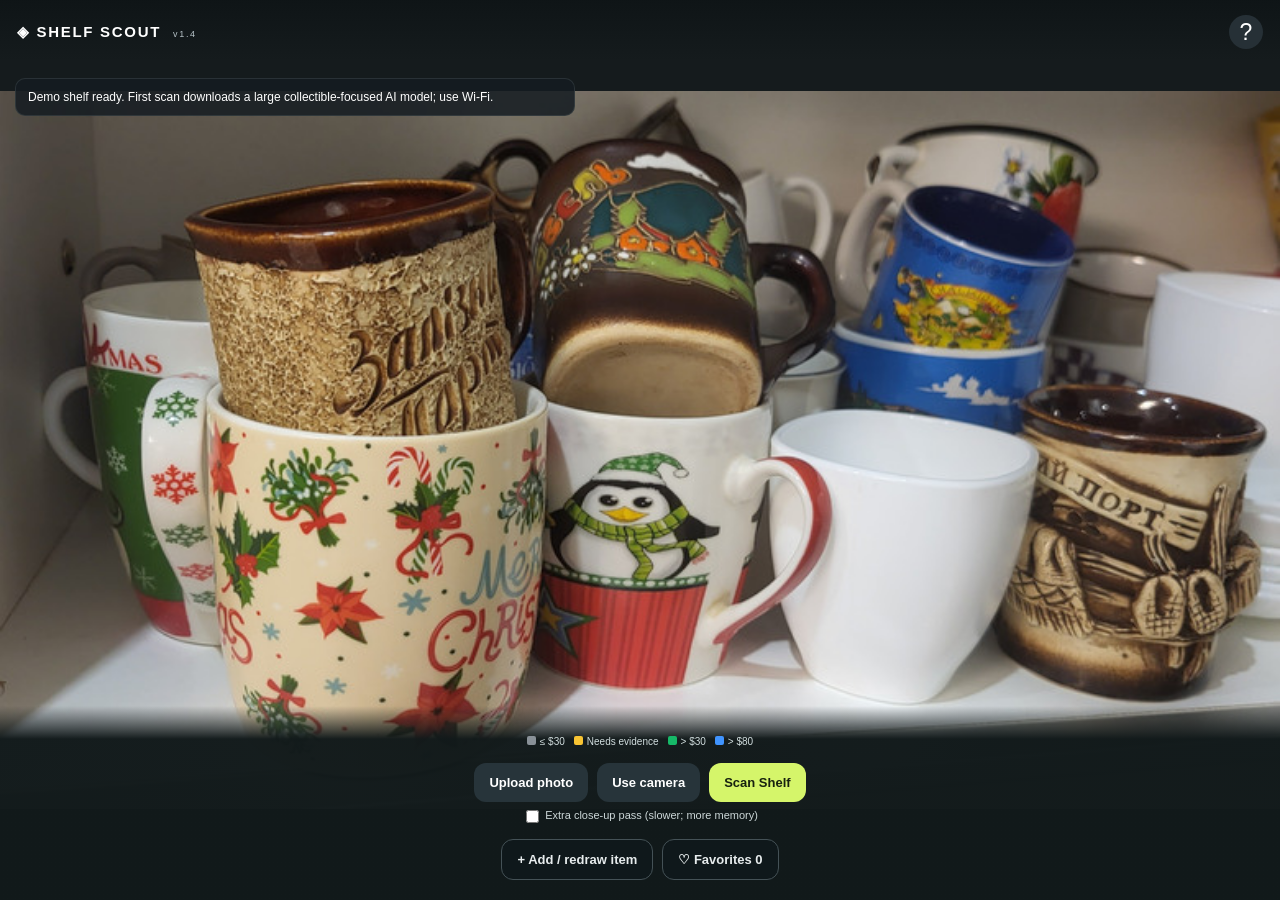
==== commit 7f87fd2c: "Add files via upload Visual Matches panel: Displays marketplace listings within an individual item's" ====
--- a/index.html
+++ b/index.html
@@ -1 +1,13 @@
-<!doctype html><html lang="en"><head><meta charset="UTF-8"><meta name="viewport" content="width=device-width,initial-scale=1,viewport-fit=cover"><meta name="theme-color" content="#101519"><title>Shelf Scout • Prototype</title><link rel="stylesheet" href="styles.css?v=131"></head><body><main id="app"><section class="viewer" id="viewer"><video id="camera" playsinline autoplay muted hidden></video><img id="shelfImage" alt="Shelf being scanned" src="demo-shelf.png"><div id="boxes" aria-label="Detected items"></div><div class="topbar"><div class="brand">◈ SHELF SCOUT <span>v1.3.1</span></div><button id="help" class="icon-btn" title="About">?</button></div><div class="status" id="status">Demo shelf ready. First scan downloads a large collectible-focused AI model; use Wi-Fi.</div><div class="bottom"><div class="legend"><span><i class="dot gray"></i>≤ $30</span><span><i class="dot yellow"></i>Needs evidence</span><span><i class="dot green"></i>&gt; $30</span><span><i class="dot blue"></i>&gt; $80</span></div><div class="controls"><label class="secondary button" for="upload">Upload photo<input id="upload" type="file" accept="image/*" hidden></label><button id="cameraBtn" class="secondary">Use camera</button><button id="scanBtn" class="primary">Scan Shelf</button></div><div class="scan-setting"><label><input type="checkbox" id="detailScan"> Extra close-up pass (slower; more memory)</label></div><div class="controls"><button id="addBtn" class="ghost">+ Add / redraw item</button><button id="favoritesBtn" class="ghost">♡ Favorites <span id="favoriteCount">0</span></button></div></div></section><aside id="detail" class="detail" hidden><div class="detail-top"><strong>Item research</strong><button id="closeDetail" class="icon-btn" aria-label="Close">×</button></div><div id="detailContent"></div></aside><dialog id="about"><h2>Prototype limitations</h2><p>Detection and local validation use OWL-ViT in your browser. This second pass looks at only the cropped candidate pixels. It may reject valid items or fail to reject decorations and background. Candidate outlines appear immediately as dashed yellow boxes. Local validation progressively changes confirmed objects to solid yellow boxes and hides rejected candidates. Up to 12 candidates are validated per scan. After validation, up to six items are automatically categorized locally in priority order. When category identification is ambiguous, the research card shows up to three plausible visual matches and their relative scores, not confidence probabilities. Category matches do not establish makers, patterns, ages, authenticity, or prices. Visual matching supports user-mediated Google Lens sharing and an optional embedded Google Programmable Search widget using a user-configured public search engine ID. Embedded results use text queries, not reverse-image matching, and may have site-limited coverage. Shelf Scout does not receive Google Lens results automatically.</p><p><strong>No resale-pricing source is connected yet.</strong> Yellow means no verified sold-price evidence. No green or blue valuations are invented.</p><p>Use the photo upload or camera, scan, tap an outline, and save items as favorites. “Add / redraw item” lets you draw a box over something the model missed.</p><button id="closeAbout" class="primary">Got it</button></dialog><section id="googleSearchPanel" class="google-panel" hidden role="dialog" aria-modal="true" aria-label="Google search for collectible"><div class="google-panel-head"><strong>Google collectible search</strong><button type="button" id="closeGoogleSearch" class="icon-btn" aria-label="Close Google search">×</button></div><p class="google-search-explain">Google-powered <strong>text-based</strong> image and web results from the sites configured in your search engine. These are not Google Lens reverse-image matches or verified completed sales.</p><label for="googleQuery">Search terms (editable)</label><textarea id="googleQuery" rows="2" spellcheck="false"></textarea><div class="google-search-actions"><button id="runGoogleSearch" class="primary" type="button">Search configured sites</button><button id="externalGoogleImages" class="secondary" type="button">Full Google Images ↗</button></div><details id="googleSetup"><summary>One-time free Google search setup</summary><p>Make a free Programmable Search Engine at <a href="https://programmablesearchengine.google.com/" target="_blank" rel="noopener">Google Programmable Search</a>. Include relevant collectible websites and enable image search in its settings. Copy its <strong>Search engine ID (cx)</strong> below. This ID is public configuration, not a secret API key.</p><label for="googleCx">Search engine ID (cx)</label><input id="googleCx" type="text" placeholder="Paste your search engine ID" autocomplete="off" spellcheck="false"><button id="saveGoogleCx" type="button" class="secondary">Save search engine ID</button></details><p id="googleMessage" role="status" aria-live="polite">Configure a free search engine to enable embedded results.</p><div id="googleResults"></div><p class="google-search-explain">Results come directly from Google's Search Element. Shelf Scout does not extract, scrape, or interpret them automatically.</p></section></main><script src="app.js?v=131"></script></body></html>
+<!doctype html><html lang="en"><head><meta charset="UTF-8"><meta name="viewport" content="width=device-width,initial-scale=1,viewport-fit=cover"><meta name="theme-color" content="#101519"><title>Shelf Scout • v1.4</title><link rel="stylesheet" href="styles.css?v=140"></head><body><main id="app"><section class="viewer" id="viewer"><video id="camera" playsinline autoplay muted hidden></video><img id="shelfImage" alt="Shelf being scanned" src="demo-shelf.png"><div id="boxes" aria-label="Detected items"></div><div class="topbar"><div class="brand">◈ SHELF SCOUT <span>v1.4</span></div><button id="help" class="icon-btn" title="About">?</button></div><div class="status" id="status">Demo shelf ready. First scan downloads a large collectible-focused AI model; use Wi-Fi.</div><div class="bottom"><div class="legend"><span><i class="dot gray"></i>≤ $30</span><span><i class="dot yellow"></i>Needs evidence</span><span><i class="dot green"></i>&gt; $30</span><span><i class="dot blue"></i>&gt; $80</span></div><div class="controls"><label class="secondary button" for="upload">Upload photo<input id="upload" type="file" accept="image/*" hidden></label><button id="cameraBtn" class="secondary">Use camera</button><button id="scanBtn" class="primary">Scan Shelf</button></div><div class="scan-setting"><label><input type="checkbox" id="detailScan"> Extra close-up pass (slower; more memory)</label></div><div class="controls"><button id="addBtn" class="ghost">+ Add / redraw item</button><button id="favoritesBtn" class="ghost">♡ Favorites <span id="favoriteCount">0</span></button></div></div></section><aside id="detail" class="detail" hidden><div class="detail-top"><strong>Item research</strong><button id="closeDetail" class="icon-btn" aria-label="Close">×</button></div><div id="detailContent"></div></aside><dialog id="about"><h2>Prototype limitations</h2><p>Detection and local validation use OWL-ViT in your browser. This second pass looks at only the cropped candidate pixels. It may reject valid items or fail to reject decorations and background. Candidate outlines appear immediately as dashed yellow boxes. Local validation progressively changes confirmed objects to solid yellow boxes and hides rejected candidates. Up to 12 candidates are validated per scan. After validation, up to six items are automatically categorized locally in priority order. When category identification is ambiguous, the research card shows up to three plausible visual matches and their relative scores, not confidence probabilities. Category matches do not establish makers, patterns, ages, authenticity, or prices. Visual matching supports user-mediated Google Lens sharing, an optional embedded Google text search, and imported structured marketplace results that are deduplicated by listing URL. Imported asking prices and sold-price claims do not automatically validate identity, authenticity, or resale value. Embedded results use text queries, not reverse-image matching, and may have site-limited coverage. Shelf Scout does not receive Google Lens results automatically.</p><p><strong>No resale-pricing source is connected yet.</strong> Yellow means no verified sold-price evidence. No green or blue valuations are invented.</p><p>Use the photo upload or camera, scan, tap an outline, and save items as favorites. “Add / redraw item” lets you draw a box over something the model missed.</p><button id="closeAbout" class="primary">Got it</button></dialog><section id="googleSearchPanel" class="google-panel" hidden role="dialog" aria-modal="true" aria-label="Google search for collectible"><div class="google-panel-head"><strong>Google collectible search</strong><button type="button" id="closeGoogleSearch" class="icon-btn" aria-label="Close Google search">×</button></div><p class="google-search-explain">Google-powered <strong>text-based</strong> image and web results from the sites configured in your search engine. These are not Google Lens reverse-image matches or verified completed sales.</p><label for="googleQuery">Search terms (editable)</label><textarea id="googleQuery" rows="2" spellcheck="false"></textarea><div class="google-search-actions"><button id="runGoogleSearch" class="primary" type="button">Search configured sites</button><button id="externalGoogleImages" class="secondary" type="button">Full Google Images ↗</button></div><details id="googleSetup"><summary>One-time free Google search setup</summary><p>Make a free Programmable Search Engine at <a href="https://programmablesearchengine.google.com/" target="_blank" rel="noopener">Google Programmable Search</a>. Include relevant collectible websites and enable image search in its settings. Copy its <strong>Search engine ID (cx)</strong> below. This ID is public configuration, not a secret API key.</p><label for="googleCx">Search engine ID (cx)</label><input id="googleCx" type="text" placeholder="Paste your search engine ID" autocomplete="off" spellcheck="false"><button id="saveGoogleCx" type="button" class="secondary">Save search engine ID</button></details><p id="googleMessage" role="status" aria-live="polite">Configure a free search engine to enable embedded results.</p><div id="googleResults"></div><p class="google-search-explain">Results come directly from Google's Search Element. Shelf Scout does not extract, scrape, or interpret them automatically.</p></section><section id="matchPanel" class="match-panel" hidden role="dialog" aria-modal="true" aria-labelledby="matchPanelTitle">
+ <header class="match-panel-head"><div><p class="eyebrow">SHELF SCOUT · RESEARCH</p><h2 id="matchPanelTitle">Visual matches</h2><p id="matchPanelItem" class="match-subtitle"></p></div><button type="button" id="closeMatchPanel" class="icon-btn" aria-label="Close visual matches">×</button></header>
+ <div class="match-panel-scroll">
+ <div class="match-intro"><p>Import results gathered in Google Lens or ChatGPT Work. Matching URLs are combined automatically. <strong>Asking prices are not sold prices</strong>, and visual similarity doesn't establish authenticity.</p></div>
+ <div id="matchImportStatus" class="match-import-status" role="status" aria-live="polite"></div>
+ <div class="match-panel-actions"><button type="button" id="copyMatchPrompt" class="secondary">Copy research prompt</button><button type="button" id="loadMatchDemo" class="secondary">Load brown-mug test data</button></div>
+ <label class="match-paste-label" for="matchPaste">Paste results (JSON or a Markdown table)</label>
+ <textarea id="matchPaste" rows="7" spellcheck="false" placeholder='Paste a ChatGPT Work results table, or JSON: [{"title":"...","url":"https://...","price":"$24","price_status":"asking"}]'></textarea>
+ <div class="match-panel-actions"><button type="button" id="importMatches" class="primary">Import & deduplicate</button><button type="button" id="clearMatchPaste" class="ghost">Clear pasted text</button></div>
+ <div id="matchStats" class="match-stats"></div><div id="matchCards" class="match-card-list"></div>
+ <p class="match-footnote">Imported findings are saved only for this scan unless you save the item to Favorites. No external AI/API calls are made by this panel. Imported sold claims are not independently verified, and cannot automatically turn boxes green or blue.</p>
+ </div>
+ </section></main><script src="app.js?v=140"></script><script src="matches.js?v=140"></script></body></html>
--- a/styles.css
+++ b/styles.css
@@ -59,3 +59,17 @@
 #googleMessage{padding:10px;background:#27343a;border-radius:9px}
 #googleResults{background:white;color:#111;border-radius:10px;min-height:90px;overflow:hidden;margin-top:12px;padding:4px}
 .visual-actions button:last-child{grid-column:1 / -1}
+
+/* v1.4 importable, deduplicated marketplace matches */
+.match-panel[hidden]{display:none!important}
+.match-panel{position:fixed;inset:0;z-index:55;background:#182126;color:#eaf1f2;display:flex;flex-direction:column;padding-top:env(safe-area-inset-top);padding-bottom:env(safe-area-inset-bottom);font-size:14px}
+.match-panel-head{padding:16px 18px 11px;display:flex;align-items:flex-start;justify-content:space-between;gap:8px;border-bottom:1px solid #3e5056;flex:0 0 auto}
+.match-panel-head h2{font-size:21px;margin:1px 0 3px}.match-panel-head .eyebrow{font-size:10px;letter-spacing:1.5px;font-weight:800;color:#b2c1c4;margin:0}.match-subtitle{color:#b2c1c4;font-size:12px;margin:3px 0 0;max-width:280px;white-space:nowrap;overflow:hidden;text-overflow:ellipsis}
+.match-panel-scroll{padding:15px 16px 30px;overflow-y:auto;overscroll-behavior:contain;flex:1;max-width:800px;width:100%;margin:auto}
+.match-intro{line-height:1.55;border:1px solid #41525a;border-radius:12px;background:#1f2b30;padding:0 12px;margin-bottom:12px}.match-intro p{font-size:12px;color:#c9d5d8}
+.match-import-status{font-size:12px;line-height:1.5;color:#f2d58c;min-height:18px;margin:8px 0}.match-panel-actions{display:flex;gap:8px;flex-wrap:wrap;margin:12px 0}.match-panel-actions button{font-size:12px;padding:10px 12px;min-height:40px}.match-paste-label{font-size:13px;font-weight:700;display:block;margin:16px 0 8px}.match-panel textarea{width:100%;background:#0e171c;border:1px solid #5c6e73;color:#eff6f6;padding:12px;border-radius:12px;line-height:1.5;font:13px/1.5 ui-monospace,SFMono-Regular,Consolas,monospace;resize:vertical}
+.match-stats{display:flex;flex-wrap:wrap;gap:8px;margin:16px 0 12px}.match-stat{border:1px solid #45565b;background:#253238;padding:8px 11px;border-radius:11px;min-width:100px}.match-stat b{display:block;font-size:19px}.match-stat span{font-size:11px;color:#b9c6c9}
+.match-card-list,.match-preview-list{display:grid;gap:10px}.match-card{border:1px solid #506168;border-radius:13px;background:#222e34;padding:12px;min-width:0}.match-card-top{display:flex;gap:12px;align-items:flex-start}.match-thumbnail{height:82px;width:82px;border-radius:9px;flex:0 0 auto;object-fit:cover;background:#2d3b41;border:1px solid #4b5c61}.match-photo-fallback{height:82px;width:82px;display:flex;align-items:center;justify-content:center;text-align:center;padding:5px;color:#ced6d8;font-size:12px;font-weight:800;letter-spacing:.6px;background:#304047;border-radius:9px;flex:0 0 auto}.match-description{flex:1;min-width:0}.match-source{font-size:11px;color:#c3d4d7;font-weight:800;letter-spacing:.35px}.match-title{color:#f0f4f5;font-weight:750;font-size:13px;line-height:1.35;margin:5px 0}.match-price{font-size:14px;font-weight:800;color:#f2f5f5;margin:5px 0}.match-type{display:inline-block;font-size:11px;padding:5px 7px;border-radius:7px;margin:4px 0;background:#455054;color:#fff}.match-type.asking{background:#4c462e;color:#f7dc92}.match-type.sold{background:#344353;color:#cae1f9}.match-type.unknown{background:#3d474a;color:#cbd6d8}
+.match-card p{font-size:12px;color:#bacacf;line-height:1.5;margin:6px 0}.match-card a{color:#d5f56a;font-size:12px;text-decoration:underline;text-underline-offset:3px;overflow-wrap:anywhere}.match-card-foot{display:flex;justify-content:space-between;flex-wrap:wrap;gap:8px;margin-top:9px;align-items:center}.match-small{font-size:11px;color:#aebec1}.match-card select{background:#152026;border:1px solid #66787f;color:#eaf2f2;padding:6px;border-radius:7px;max-width:180px;font-size:12px}.match-card .match-delete{font-size:11px;padding:6px 8px;color:#ffb5a7;background:#462f2b;border-radius:7px}
+.match-footnote{margin:18px 0;font-size:11px;line-height:1.55;color:#aebbc0}.match-section{padding:13px;border:1px solid #4e6269;background:#1a292e;border-radius:13px;margin:16px 0}.match-section-head{display:flex;justify-content:space-between;align-items:center;gap:6px}.match-section h3{font-size:15px;margin:0}.match-section .match-summary{font-size:12px;margin:9px 0;color:#c4d1d3}.match-section .match-cta{padding:9px 11px;font-size:12px;white-space:nowrap}.match-section .match-preview-list{margin-top:12px}.match-preview-list .match-card{padding:9px}.match-preview-list .match-photo-fallback,.match-preview-list .match-thumbnail{height:55px;width:55px}.match-preview-list .match-card-foot{margin-top:6px}.match-preview-list .match-title{font-size:12px}.match-preview-list .match-price{font-size:12px}
+@media(min-width:800px){.match-panel{align-items:center}.match-panel-head{width:800px;max-width:100%}}
